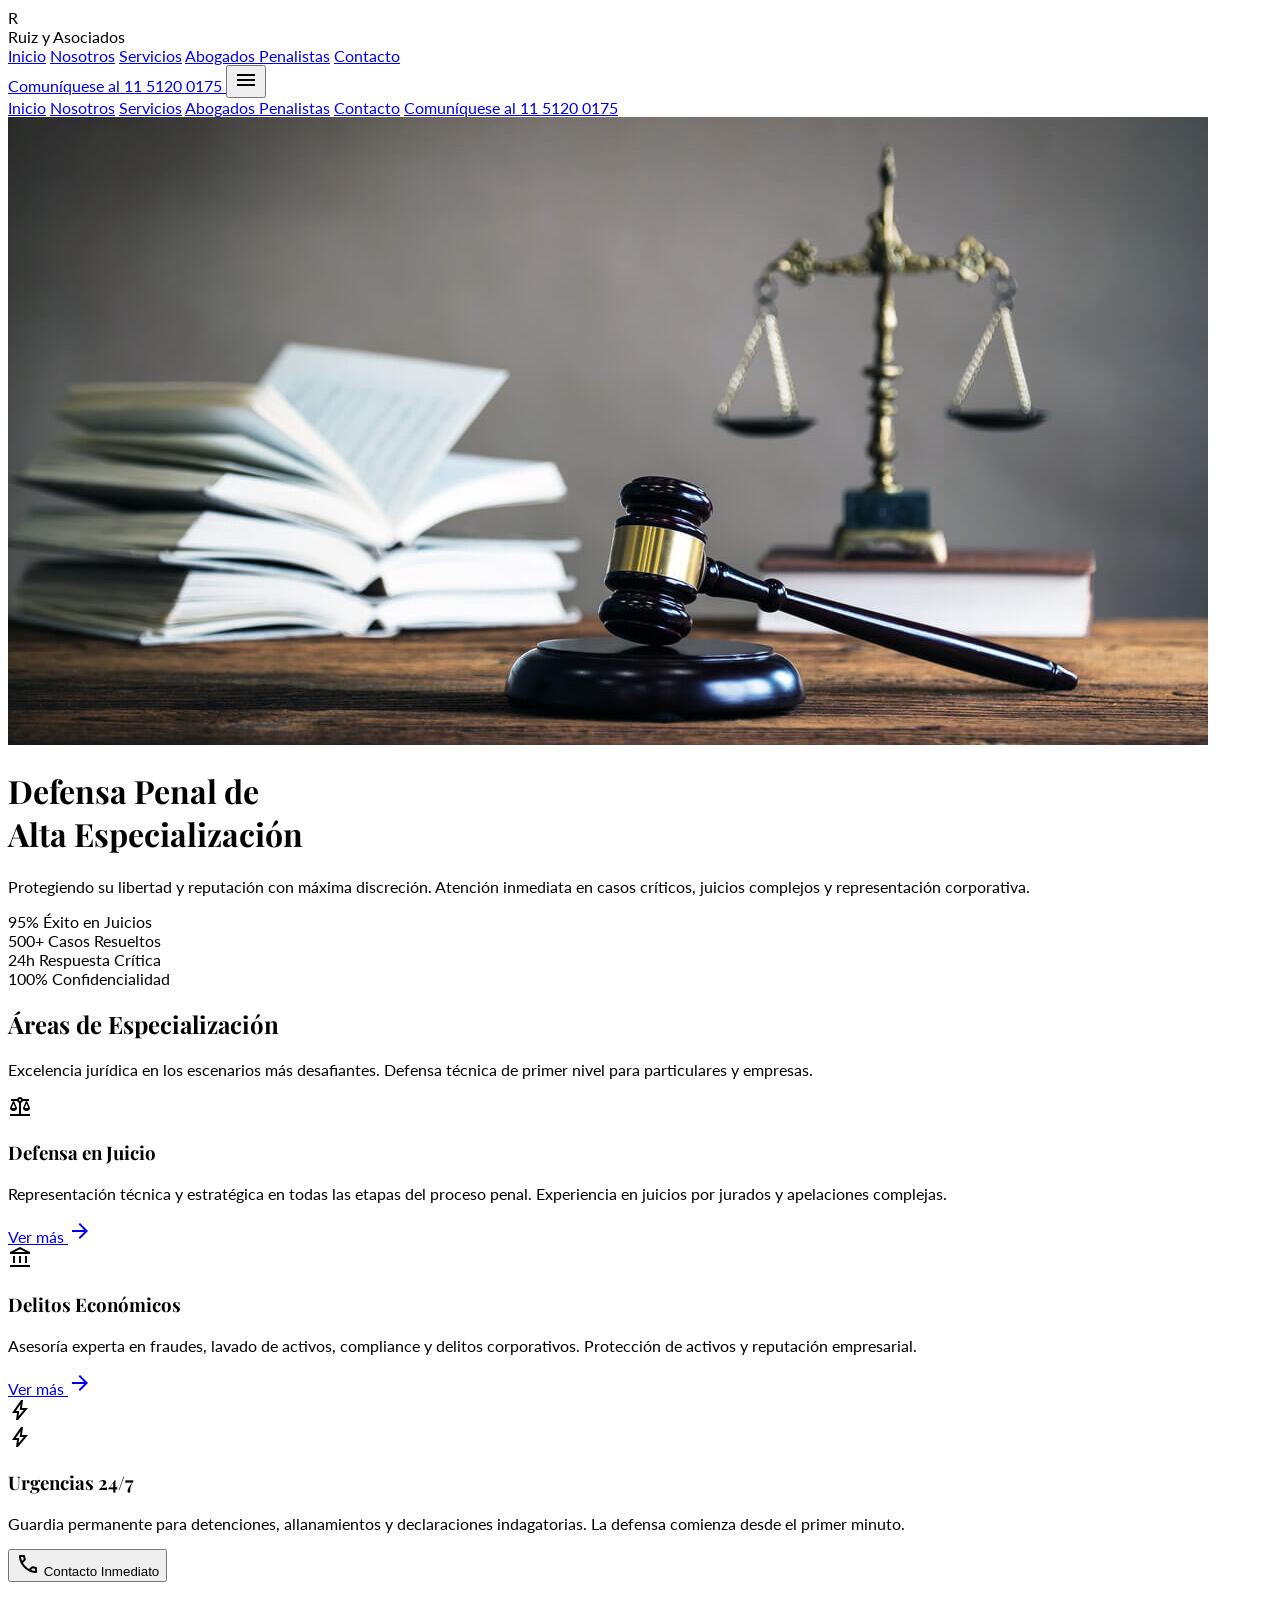
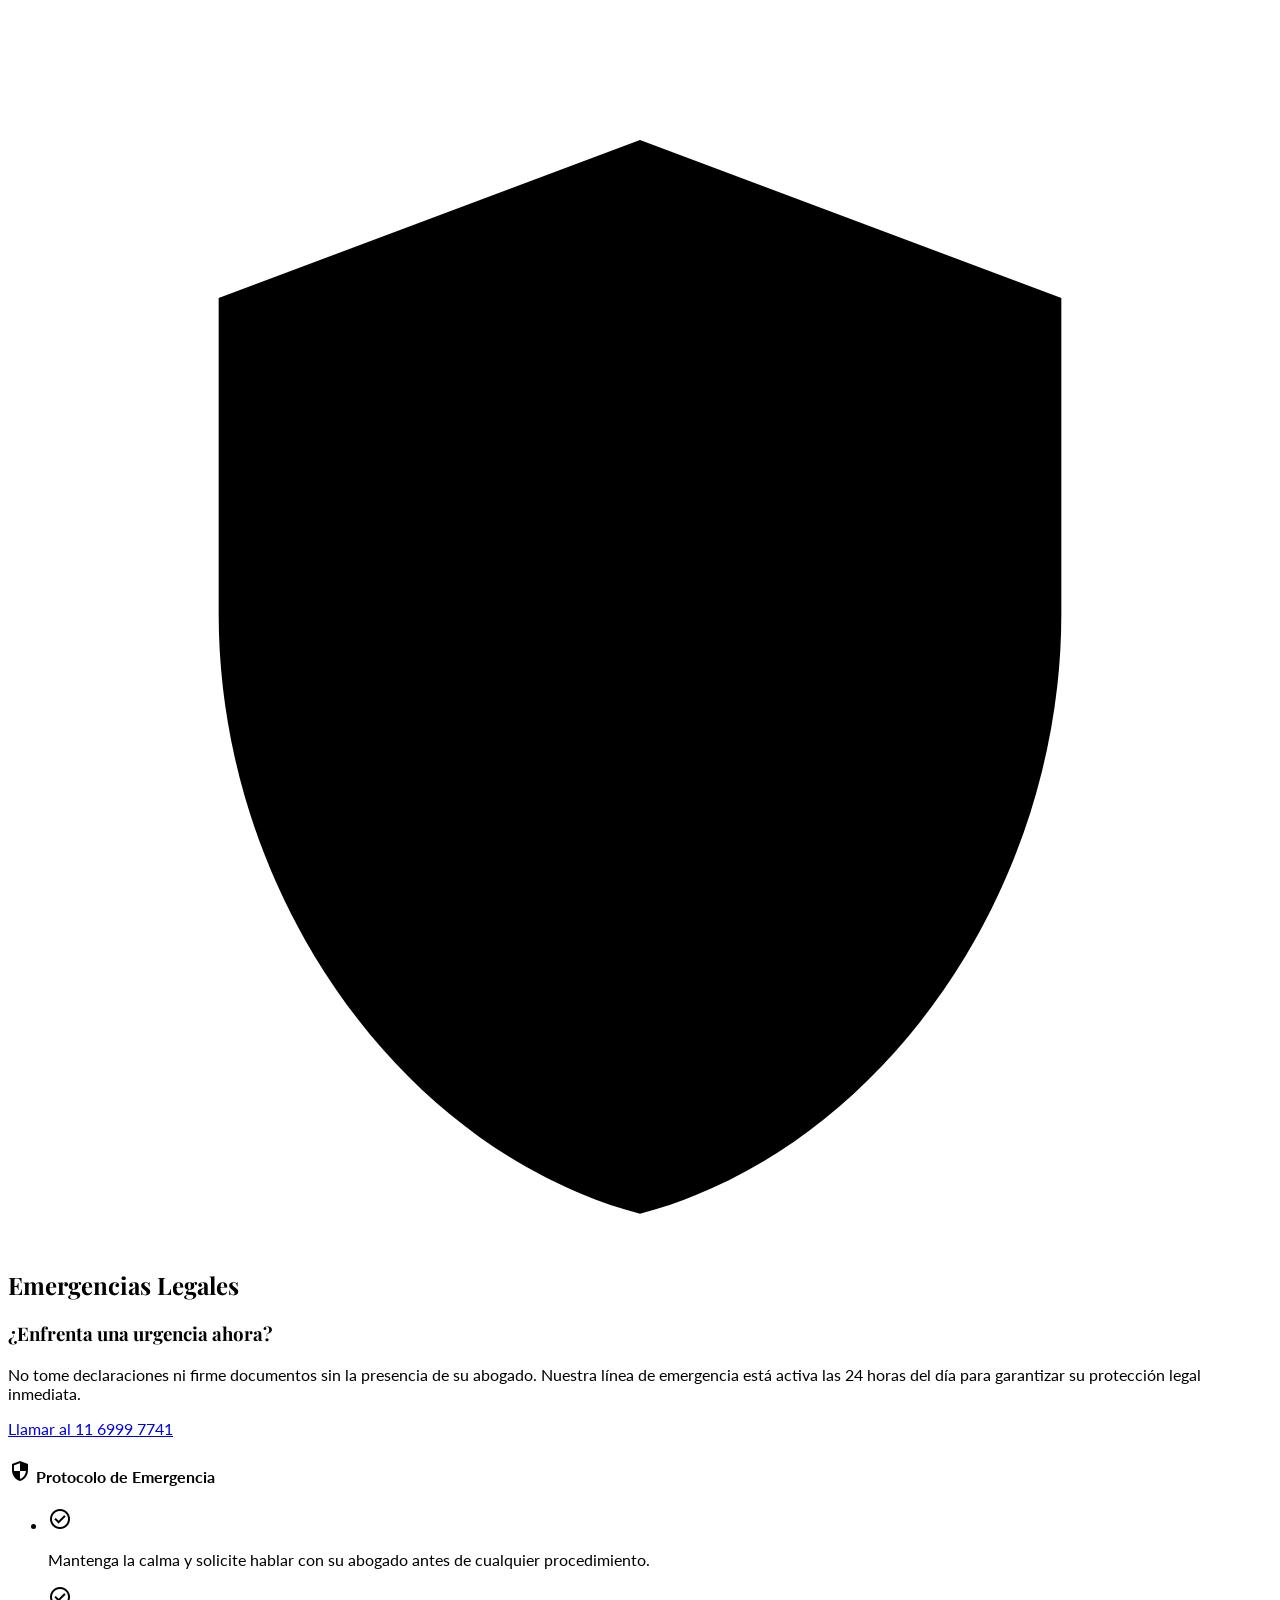
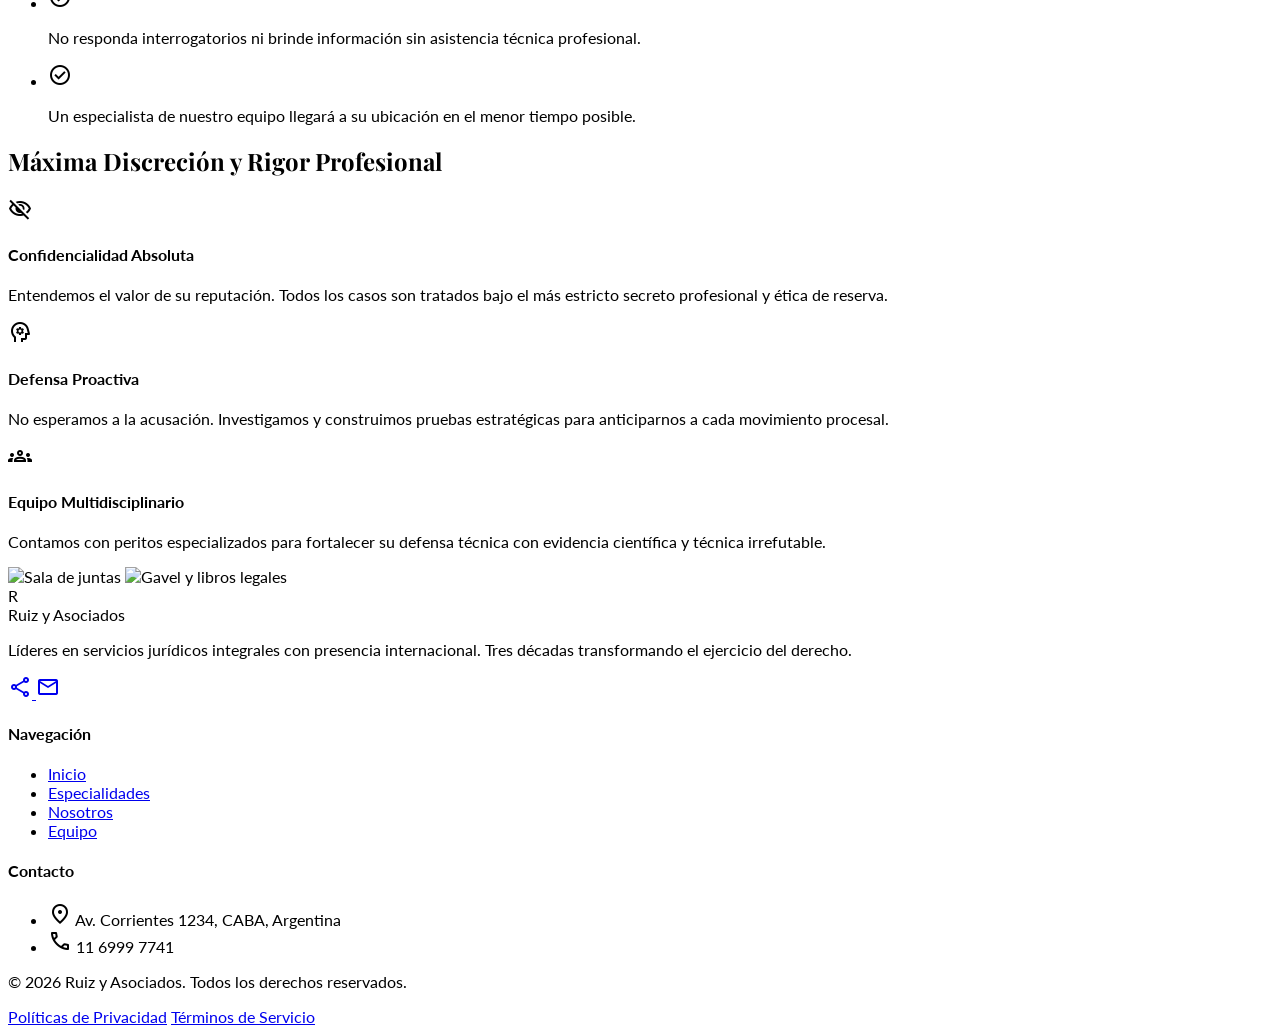
==== pages/abogado-penalista.html @ d54eafa2 "feat(main): Finish MVP" ====
<!DOCTYPE html>

<html lang="es">

<head>
  <meta charset="utf-8" />
  <meta content="width=device-width, initial-scale=1.0" name="viewport" />
  <title>Abogado Penalista | Defensa Criminal de Élite</title>
  <script src="https://cdn.tailwindcss.com?plugins=forms,container-queries"></script>
  <link href="https://fonts.googleapis.com" rel="preconnect" />
  <link crossorigin="" href="https://fonts.gstatic.com" rel="preconnect" />
  <link
    href="https://fonts.googleapis.com/css2?family=Playfair+Display:ital,wght@0,400..900;1,400..900&amp;family=Lato:wght@300;400;700&amp;display=swap"
    rel="stylesheet" />
  <link
    href="https://fonts.googleapis.com/css2?family=Material+Symbols+Outlined:wght,FILL@100..700,0..1&amp;display=swap"
    rel="stylesheet" />
  <link rel="stylesheet" href="../styles.css">
</head>

<body class="bg-white text-charcoal antialiased transition-colors duration-300" data-page="penalista">
  <div class="relative flex min-h-screen w-full flex-col overflow-x-hidden">
    <!-- Navigation -->
      <header class="sticky top-0 z-50 w-full bg-navy text-white shadow-lg">
        <nav class="container mx-auto px-6 py-4 flex items-center justify-between relative">

          <!-- Logo -->
          <div class="flex items-center space-x-2 z-10">
            <div class="w-10 h-10 border-2 border-gold flex items-center justify-center flex-shrink-0">
              <span class="text-gold font-serif text-2xl">R</span>
            </div>
            <span class="text-xl font-serif tracking-widest uppercase">Ruiz y Asociados</span>
          </div>

          <!-- Desktop Links -->
          <nav class="hidden md:flex space-x-8 text-sm font-light tracking-wide">
            <a class="nav-link hover:text-gold transition-colors" href="../index.html" data-page="inicio">Inicio</a>
            <a class="nav-link hover:text-gold transition-colors" href="nosotros.html" data-page="nosotros">Nosotros</a>
            <a class="nav-link hover:text-gold transition-colors" href="servicios.html" data-page="servicios">Servicios</a>
              <a class="nav-link hover:text-gold transition-colors" href="#" data-page="penalista">Abogados Penalistas</a>
  <a class="nav-link hover:text-gold transition-colors" href="contacto.html" data-page="contacto">Contacto</a>
          </nav>

          <!-- CTA + Hamburger -->
          <div class="flex items-center gap-4 z-10">
            <a class="hidden lg:flex bg-gold hover:bg-opacity-90 text-navy font-bold py-2.5 px-6 rounded-sm transition-all duration-300 text-sm uppercase tracking-tighter"
              href="tel:1151200175">
              Comuníquese al 11 5120 0175
            </a>
            <button id="menu-toggle" class="md:hidden text-white p-1" aria-label="Abrir menú" aria-expanded="false">
              <span class="material-symbols-outlined" id="menu-icon">menu</span>
            </button>
          </div>

          <!-- Mobile Menu -->
          <div id="mobile-menu"
            class="hidden absolute top-full left-0 w-full bg-navy border-t border-gold border-opacity-30 shadow-xl md:hidden">
            <div class="flex flex-col px-6 py-4 space-y-4 text-sm font-light tracking-wide">
              <a class="nav-link hover:text-gold transition-colors py-2 border-b border-white border-opacity-10"
                href="../index.html" data-page="inicio">Inicio</a>
              <a class="nav-link hover:text-gold transition-colors py-2 border-b border-white border-opacity-10"
                href="nosotros.html" data-page="nosotros">Nosotros</a>
              <a class="nav-link hover:text-gold transition-colors py-2" href="servicios.html" data-page="servicios">Servicios</a>
              <a class="nav-link hover:text-gold transition-colors py-2" href="#" data-page="penalista">Abogados Penalistas</a>
              <a class="nav-link hover:text-gold transition-colors py-2" href="contacto.html" data-page="contacto">Contacto</a>
              <a class="bg-gold text-navy font-bold py-3 px-6 text-center rounded-sm uppercase tracking-tighter mt-2"
                href="tel:1151200175">
                Comuníquese al 11 5120 0175
              </a>
            </div>
          </div>

        </nav>
      </header>
    <!-- Hero Section -->
    <main class="flex-1">
<!-- Hero Section -->
<div class="relative w-full min-h-[68vh] flex items-center overflow-hidden">
  <div class="absolute inset-0 z-0">
    <img alt="Defensa Penal de Élite" class="w-full h-full object-cover"
      src="../assets/home-banner.jpg" />
    <div class="absolute inset-0 hero-overlay"></div>
  </div>
  <div class="container mx-auto px-6 relative z-10 text-white">
    <div class="max-w-2xl">
      <div class="w-20 h-1 bg-gold mb-6"></div>
      <h1 class="text-5xl md:text-7xl font-serif leading-tight mb-6">
        Defensa Penal de <br /><span class="italic text-gold">Alta Especialización</span>
      </h1>
      <p class="text-xl md:text-2xl font-light text-silver mb-8 leading-relaxed">
        Protegiendo su libertad y reputación con máxima discreción. Atención inmediata en casos críticos, juicios
        complejos y representación corporativa.
      </p>
    </div>
  </div>
</div>
      <!-- Stats Bar -->
      <div class="bg-navy py-16 ">
        <div class="max-w-7xl mx-auto px-6">
          <div class="grid grid-cols-2 md:grid-cols-4 gap-8 text-center">
            <div class="flex flex-col gap-2">
              <span class="text-gold text-4xl font-serif">95%</span>
              <span class="text-silver text-xs uppercase tracking-[0.2em]">Éxito en Juicios</span>
            </div>
            <div class="flex flex-col gap-2 border-l border-white/10">
              <span class="text-gold text-4xl font-serif">500+</span>
              <span class="text-silver text-xs uppercase tracking-[0.2em]">Casos Resueltos</span>
            </div>
            <div class="flex flex-col gap-2 border-l border-white/10">
              <span class="text-gold text-4xl font-serif">24h</span>
              <span class="text-silver text-xs uppercase tracking-[0.2em]">Respuesta Crítica</span>
            </div>
            <div class="flex flex-col gap-2 border-l border-white/10">
              <span class="text-gold text-4xl font-serif">100%</span>
              <span class="text-silver text-xs uppercase tracking-[0.2em]">Confidencialidad</span>
            </div>
          </div>
        </div>
      </div>
      <!-- Specializations -->
      <section class="py-24 bg-gray-50" id="especialidades">
        <div class="max-w-7xl mx-auto px-6">
          <div class="text-center max-w-3xl mx-auto mb-20">
            <h2 class="text-4xl font-serif text-navy mb-4">Áreas de Especialización</h2>
            <div class="w-16 h-1 bg-gold mx-auto mb-6"></div>
            <p class="text-lg text-gray-500">Excelencia jurídica en los escenarios más desafiantes. Defensa técnica de
              primer nivel para particulares y empresas.</p>
          </div>
          <div class="grid md:grid-cols-3 gap-8">
            <!-- Card 1 -->
            <div class="bg-white p-10 shadow-sm border-t-4 border-transparent hover:border-gold transition-all group"
              id="defensa">
              <div class="text-gold mb-8 flex justify-center">
                <span class="material-symbols-outlined text-5xl">balance</span>
              </div>
              <h3 class="text-2xl font-serif mb-4 text-navy text-center">Defensa en Juicio</h3>
              <p class="text-gray-600 leading-relaxed mb-8 text-center">Representación técnica y estratégica en todas
                las etapas del proceso penal. Experiencia en juicios por jurados y apelaciones complejas.</p>
              <div class="text-center">
                <a class="text-gold text-xs uppercase tracking-widest font-bold inline-flex items-center gap-2 group-hover:gap-4 transition-all"
                  href="#">
                  Ver más <span class="material-symbols-outlined text-sm">arrow_forward</span>
                </a>
              </div>
            </div>
            <!-- Card 2 -->
            <div class="bg-white p-10 shadow-sm border-t-4 border-transparent hover:border-gold transition-all group"
              id="delitos">
              <div class="text-gold mb-8 flex justify-center">
                <span class="material-symbols-outlined text-5xl">account_balance</span>
              </div>
              <h3 class="text-2xl font-serif mb-4 text-navy text-center">Delitos Económicos</h3>
              <p class="text-gray-600 leading-relaxed mb-8 text-center">Asesoría experta en fraudes, lavado de activos,
                compliance y delitos corporativos. Protección de activos y reputación empresarial.</p>
              <div class="text-center">
                <a class="text-gold text-xs uppercase tracking-widest font-bold inline-flex items-center gap-2 group-hover:gap-4 transition-all"
                  href="#">
                  Ver más <span class="material-symbols-outlined text-sm">arrow_forward</span>
                </a>
              </div>
            </div>
            <!-- Card 3 (Featured/Urgencies) -->
            <div class="bg-navy p-10 shadow-2xl border-t-4 border-gold transition-all group relative overflow-hidden"
              id="urgencias">
              <div class="absolute right-0 top-0 opacity-10 transform translate-x-1/4 -translate-y-1/4">
                <span class="material-symbols-outlined text-[150px]">bolt</span>
              </div>
              <div class="relative z-10">
                <div class="text-gold mb-8 flex justify-center">
                  <span class="material-symbols-outlined text-5xl">bolt</span>
                </div>
                <h3 class="text-2xl font-serif mb-4 text-white text-center">Urgencias 24/7</h3>
                <p class="text-silver leading-relaxed mb-8 text-center">Guardia permanente para detenciones,
                  allanamientos y declaraciones indagatorias. La defensa comienza desde el primer minuto.</p>
                <button
                  class="w-full bg-gold text-navy py-4 font-bold uppercase tracking-widest text-sm hover:bg-white transition-colors duration-300 flex items-center justify-center gap-2">
                  <span class="material-symbols-outlined">call</span>
                  Contacto Inmediato
                </button>
              </div>
            </div>
          </div>
        </div>
      </section>
      <!-- Protocol Banner -->
      <section class="py-24 bg-navy relative overflow-hidden">
        <div class="absolute right-0 top-0 opacity-10 transform translate-x-1/4 -translate-y-1/4">
          <svg class="w-[600px] h-[600px]" fill="currentColor" viewbox="0 0 24 24" xmlns="http://www.w3.org/2000/svg">
            <path d="M12 3L4 6v6c0 5.25 3.41 10.16 8 11.39 4.59-1.23 8-6.14 8-11.39V6l-8-3z"></path>
          </svg>
        </div>
        <div class="max-w-7xl mx-auto px-6 relative z-10">
          <div class="grid lg:grid-cols-2 gap-16 items-center">
            <div class="text-white">
              <h2 class="text-gold text-sm font-bold tracking-[0.3em] uppercase mb-4">Emergencias Legales</h2>
              <h3 class="text-4xl md:text-5xl font-serif mb-8 leading-tight">¿Enfrenta una urgencia ahora?</h3>
              <p class="text-xl text-silver mb-10 leading-relaxed font-light">
                No tome declaraciones ni firme documentos sin la presencia de su abogado. Nuestra línea de emergencia
                está activa las 24 horas del día para garantizar su protección legal inmediata.
              </p>
              <a class="inline-block bg-gold text-navy px-10 py-4 font-bold uppercase tracking-widest text-sm hover:bg-white transition-colors duration-300"
                href="tel:1169997741">
                Llamar al 11 6999 7741
              </a>
            </div>
            <div class="bg-white/5 backdrop-blur-sm p-10 border border-white/10 rounded-sm">
              <h4 class="text-gold font-serif text-2xl mb-8 flex items-center gap-3">
                <span class="material-symbols-outlined">security</span>
                Protocolo de Emergencia
              </h4>
              <ul class="space-y-6">
                <li class="flex gap-4 items-start">
                  <span class="text-gold material-symbols-outlined">check_circle</span>
                  <p class="text-silver">Mantenga la calma y solicite hablar con su abogado antes de cualquier
                    procedimiento.</p>
                </li>
                <li class="flex gap-4 items-start">
                  <span class="text-gold material-symbols-outlined">check_circle</span>
                  <p class="text-silver">No responda interrogatorios ni brinde información sin asistencia técnica
                    profesional.</p>
                </li>
                <li class="flex gap-4 items-start">
                  <span class="text-gold material-symbols-outlined">check_circle</span>
                  <p class="text-silver">Un especialista de nuestro equipo llegará a su ubicación en el menor tiempo
                    posible.</p>
                </li>
              </ul>
            </div>
          </div>
        </div>
      </section>
      <!-- Discretion Section -->
      <section class="py-24 bg-white">
        <div class="max-w-7xl mx-auto px-6 grid lg:grid-cols-2 gap-16 items-center">
          <div>
            <h2 class="text-4xl font-serif text-navy mb-6">Máxima Discreción y Rigor Profesional</h2>
            <div class="w-16 h-1 bg-gold mb-10"></div>
            <div class="space-y-10">
              <div class="flex gap-6">
                <div class="shrink-0 w-12 h-12 bg-navy text-gold flex items-center justify-center">
                  <span class="material-symbols-outlined">visibility_off</span>
                </div>
                <div>
                  <h4 class="text-xl font-serif text-navy mb-2">Confidencialidad Absoluta</h4>
                  <p class="text-charcoal leading-relaxed">Entendemos el valor de su reputación. Todos los casos son
                    tratados bajo el más estricto secreto profesional y ética de reserva.</p>
                </div>
              </div>
              <div class="flex gap-6">
                <div class="shrink-0 w-12 h-12 bg-navy text-gold flex items-center justify-center">
                  <span class="material-symbols-outlined">psychology</span>
                </div>
                <div>
                  <h4 class="text-xl font-serif text-navy mb-2">Defensa Proactiva</h4>
                  <p class="text-charcoal leading-relaxed">No esperamos a la acusación. Investigamos y construimos
                    pruebas estratégicas para anticiparnos a cada movimiento procesal.</p>
                </div>
              </div>
              <div class="flex gap-6">
                <div class="shrink-0 w-12 h-12 bg-navy text-gold flex items-center justify-center">
                  <span class="material-symbols-outlined">groups</span>
                </div>
                <div>
                  <h4 class="text-xl font-serif text-navy mb-2">Equipo Multidisciplinario</h4>
                  <p class="text-charcoal leading-relaxed">Contamos con peritos especializados para fortalecer su
                    defensa técnica con evidencia científica y técnica irrefutable.</p>
                </div>
              </div>
            </div>
          </div>
          <div class="grid grid-cols-2 gap-6">
            <img alt="Sala de juntas"
              class="w-full h-80 object-cover shadow-2xl grayscale hover:grayscale-0 transition-all duration-700"
              src="https://lh3.googleusercontent.com/aida-public/[base64]" />
            <img alt="Gavel y libros legales"
              class="w-full h-80 object-cover shadow-2xl grayscale hover:grayscale-0 transition-all duration-700 mt-12"
              src="https://lh3.googleusercontent.com/aida-public/[base64]" />
          </div>
        </div>
      </section>
    </main>
    <!-- Footer -->
<footer class="bg-navy text-white py-12 border-t border-gray-800">
      <div class="container mx-auto px-6 grid md:grid-cols-4 gap-12">
        <div class="col-span-1 md:col-span-2">
          <div class="flex items-center space-x-2 mb-6" data-purpose="logo-container">
            <div class="w-10 h-10 border-2 border-gold flex items-center justify-center">
              <span class="text-gold font-serif text-2xl">R</span>
            </div>
            <span class="text-xl font-serif tracking-widest uppercase">Ruiz y Asociados</span>
          </div>
          <p class="text-silver text-sm max-w-sm mb-8 leading-relaxed">
            Líderes en servicios jurídicos integrales con presencia internacional. Tres décadas transformando el
            ejercicio del derecho.
          </p>
          <div class="flex gap-4">
            <a class="size-10 border border-gray-700 flex items-center justify-center text-silver hover:text-gold transition-colors"
              href="#">
              <span class="material-symbols-outlined text-lg">share</span>
            </a>
            <a class="size-10 border border-gray-700 flex items-center justify-center text-silver hover:text-gold transition-colors"
              href="#">
              <span class="material-symbols-outlined text-lg">mail</span>
            </a>
          </div>
        </div>
        <div>
          <h4 class="font-serif text-white text-lg mb-6">Navegación</h4>
          <ul class="space-y-4 text-xs uppercase tracking-widest text-silver">
            <li><a class="hover:text-gold transition-colors" href="#">Inicio</a></li>
            <li><a class="hover:text-gold transition-colors" href="#">Especialidades</a></li>
            <li><a class="hover:text-gold transition-colors" href="#">Nosotros</a></li>
            <li><a class="hover:text-gold transition-colors" href="#">Equipo</a></li>
          </ul>
        </div>
        <div>
          <h4 class="font-serif text-white text-lg mb-6">Contacto</h4>
          <ul class="space-y-6 text-sm text-silver">
            <li class="flex items-start gap-4">
              <span class="material-symbols-outlined text-gold">location_on</span>
              <span>Av. Corrientes 1234, CABA, Argentina</span>
            </li>
            <li class="flex items-center gap-4">
              <span class="material-symbols-outlined text-gold">call</span>
              <span>11 6999 7741</span>
            </li>
          </ul>
        </div>
      </div>
      <div
        class="container mx-auto px-6 pt-12 mt-12 border-t border-gray-800 flex flex-col md:flex-row justify-between text-[10px] text-gray-500 uppercase tracking-widest gap-4">
        <p>© 2026 Ruiz y Asociados. Todos los derechos reservados.</p>
        <div class="flex gap-6">
          <a class="hover:text-gold" href="#">Políticas de Privacidad</a>
          <a class="hover:text-gold" href="#">Términos de Servicio</a>
        </div>
      </div>
    </footer>
  </div>
  <script src="../app.js"></script>


</html>
---- styles.css ----
body {
  font-family: 'Lato', sans-serif;
}

h1, h2, h3, .serif-font {
  font-family: 'Playfair Display', serif;
}

.hero-overlay {
  background: 
    linear-gradient(135deg, rgba(10,25,47,0.95) 0%, rgba(10,25,47,0.50) 45%, rgba(10,25,47,0.80) 100%),
    linear-gradient(220deg, rgba(255,255,255,0.04) 30%, transparent 60%);
}

.hero-gradient {
  background: 
    linear-gradient(135deg, rgba(32,90,85,0.95) 0%, rgba(45,120,110,0.60) 45%, rgba(28,75,70,0.90) 100%),
    linear-gradient(220deg, rgba(255,255,255,0.06) 25%, transparent 55%),
    #1d5a55;
}

.gold-border {
  border-bottom: 2px solid #C5A059;
}

.service-card:hover {
  transform: translateY(-5px);
  transition: all 0.3s ease;
}

.nav-link.active {
  color: #C9A84C;
  font-weight: bold;
  border-bottom: 2px solid #C9A84C;
  padding-bottom: 2px;
}
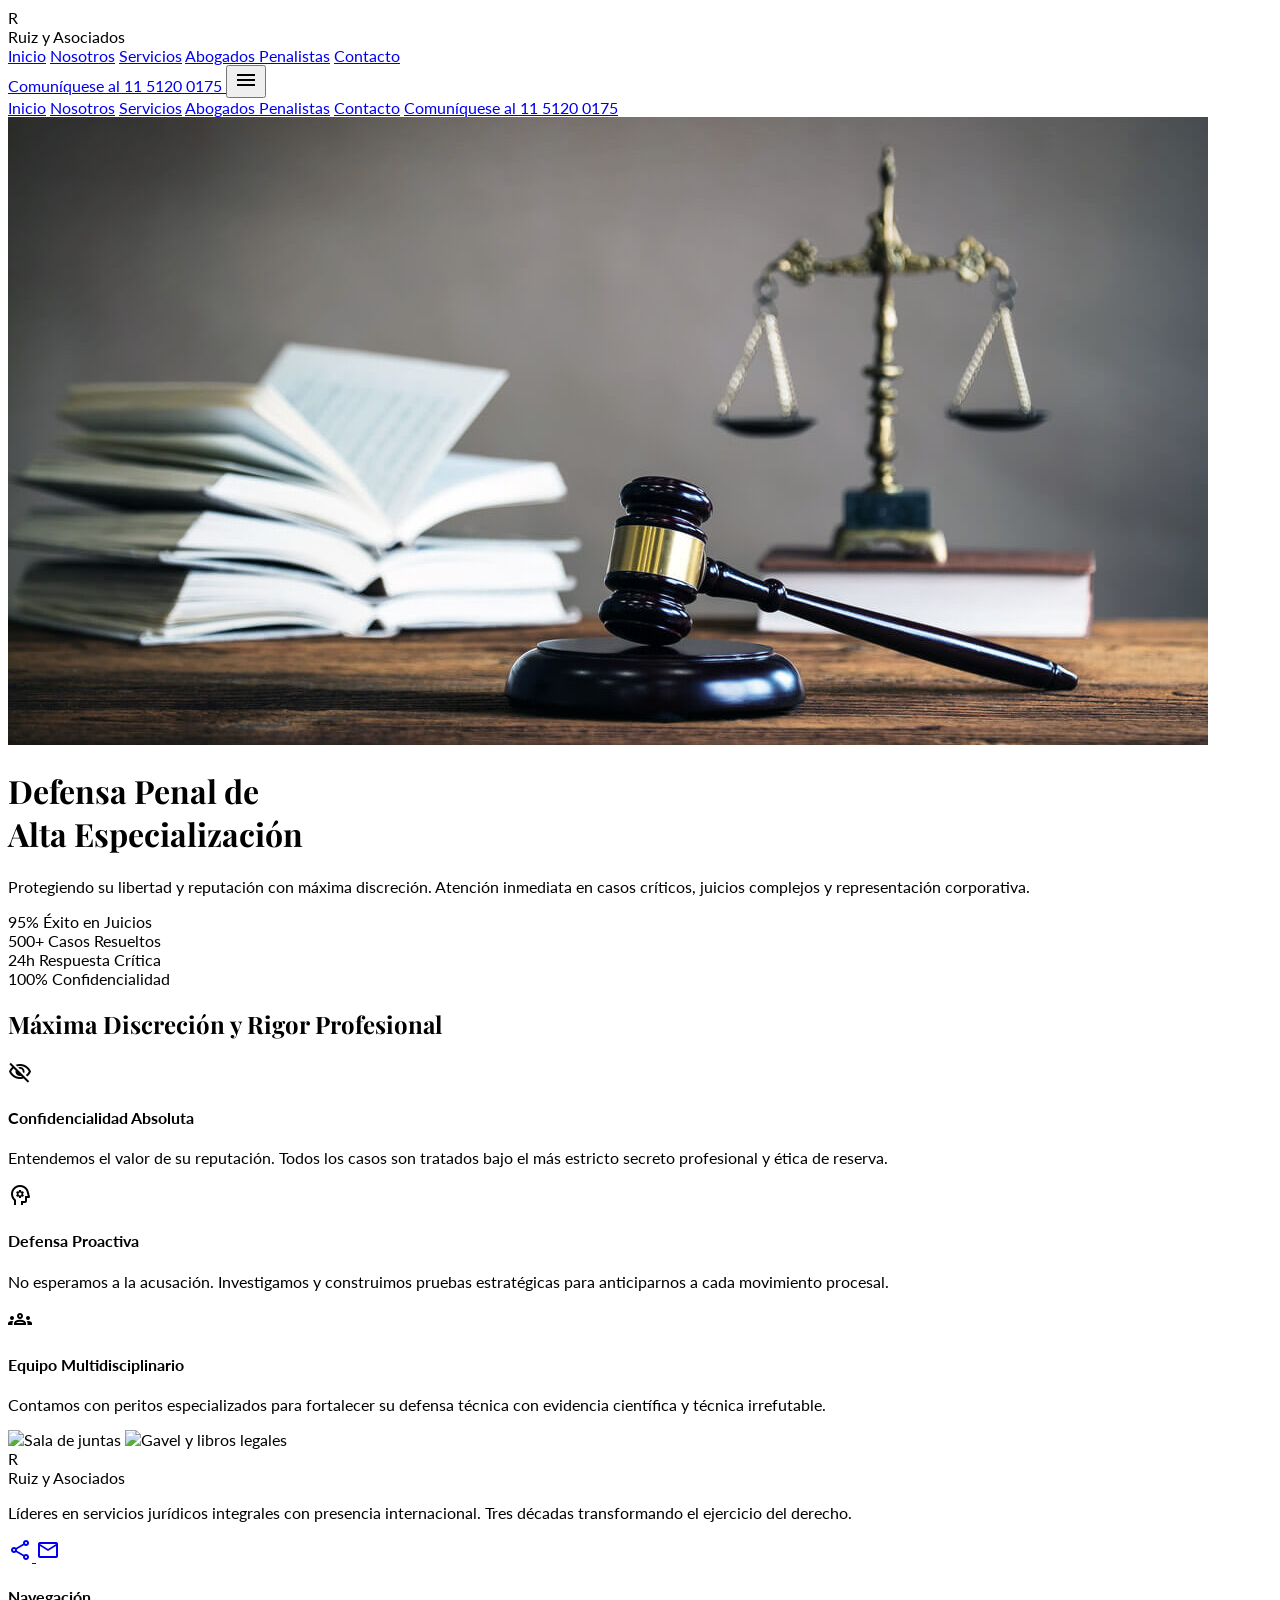
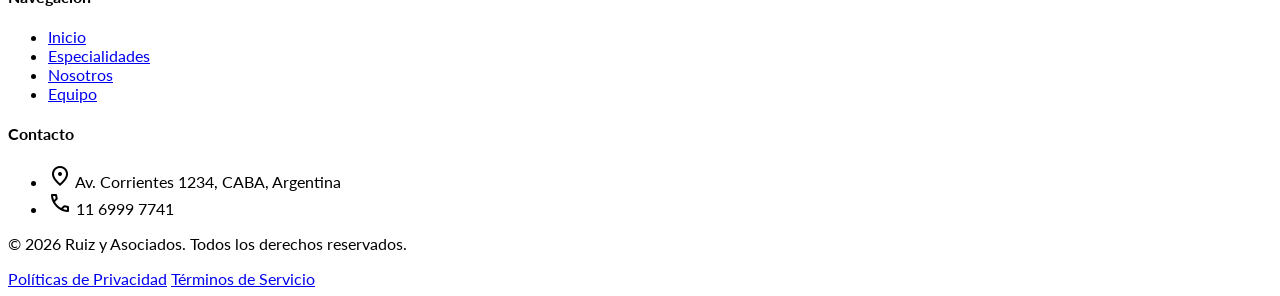
==== commit bdf22b21: "feat(code): Add client's desired changes" ====
--- a/pages/abogado-penalista.html
+++ b/pages/abogado-penalista.html
@@ -117,118 +117,7 @@
           </div>
         </div>
       </div>
-      <!-- Specializations -->
-      <section class="py-24 bg-gray-50" id="especialidades">
-        <div class="max-w-7xl mx-auto px-6">
-          <div class="text-center max-w-3xl mx-auto mb-20">
-            <h2 class="text-4xl font-serif text-navy mb-4">Áreas de Especialización</h2>
-            <div class="w-16 h-1 bg-gold mx-auto mb-6"></div>
-            <p class="text-lg text-gray-500">Excelencia jurídica en los escenarios más desafiantes. Defensa técnica de
-              primer nivel para particulares y empresas.</p>
-          </div>
-          <div class="grid md:grid-cols-3 gap-8">
-            <!-- Card 1 -->
-            <div class="bg-white p-10 shadow-sm border-t-4 border-transparent hover:border-gold transition-all group"
-              id="defensa">
-              <div class="text-gold mb-8 flex justify-center">
-                <span class="material-symbols-outlined text-5xl">balance</span>
-              </div>
-              <h3 class="text-2xl font-serif mb-4 text-navy text-center">Defensa en Juicio</h3>
-              <p class="text-gray-600 leading-relaxed mb-8 text-center">Representación técnica y estratégica en todas
-                las etapas del proceso penal. Experiencia en juicios por jurados y apelaciones complejas.</p>
-              <div class="text-center">
-                <a class="text-gold text-xs uppercase tracking-widest font-bold inline-flex items-center gap-2 group-hover:gap-4 transition-all"
-                  href="#">
-                  Ver más <span class="material-symbols-outlined text-sm">arrow_forward</span>
-                </a>
-              </div>
-            </div>
-            <!-- Card 2 -->
-            <div class="bg-white p-10 shadow-sm border-t-4 border-transparent hover:border-gold transition-all group"
-              id="delitos">
-              <div class="text-gold mb-8 flex justify-center">
-                <span class="material-symbols-outlined text-5xl">account_balance</span>
-              </div>
-              <h3 class="text-2xl font-serif mb-4 text-navy text-center">Delitos Económicos</h3>
-              <p class="text-gray-600 leading-relaxed mb-8 text-center">Asesoría experta en fraudes, lavado de activos,
-                compliance y delitos corporativos. Protección de activos y reputación empresarial.</p>
-              <div class="text-center">
-                <a class="text-gold text-xs uppercase tracking-widest font-bold inline-flex items-center gap-2 group-hover:gap-4 transition-all"
-                  href="#">
-                  Ver más <span class="material-symbols-outlined text-sm">arrow_forward</span>
-                </a>
-              </div>
-            </div>
-            <!-- Card 3 (Featured/Urgencies) -->
-            <div class="bg-navy p-10 shadow-2xl border-t-4 border-gold transition-all group relative overflow-hidden"
-              id="urgencias">
-              <div class="absolute right-0 top-0 opacity-10 transform translate-x-1/4 -translate-y-1/4">
-                <span class="material-symbols-outlined text-[150px]">bolt</span>
-              </div>
-              <div class="relative z-10">
-                <div class="text-gold mb-8 flex justify-center">
-                  <span class="material-symbols-outlined text-5xl">bolt</span>
-                </div>
-                <h3 class="text-2xl font-serif mb-4 text-white text-center">Urgencias 24/7</h3>
-                <p class="text-silver leading-relaxed mb-8 text-center">Guardia permanente para detenciones,
-                  allanamientos y declaraciones indagatorias. La defensa comienza desde el primer minuto.</p>
-                <button
-                  class="w-full bg-gold text-navy py-4 font-bold uppercase tracking-widest text-sm hover:bg-white transition-colors duration-300 flex items-center justify-center gap-2">
-                  <span class="material-symbols-outlined">call</span>
-                  Contacto Inmediato
-                </button>
-              </div>
-            </div>
-          </div>
-        </div>
-      </section>
-      <!-- Protocol Banner -->
-      <section class="py-24 bg-navy relative overflow-hidden">
-        <div class="absolute right-0 top-0 opacity-10 transform translate-x-1/4 -translate-y-1/4">
-          <svg class="w-[600px] h-[600px]" fill="currentColor" viewbox="0 0 24 24" xmlns="http://www.w3.org/2000/svg">
-            <path d="M12 3L4 6v6c0 5.25 3.41 10.16 8 11.39 4.59-1.23 8-6.14 8-11.39V6l-8-3z"></path>
-          </svg>
-        </div>
-        <div class="max-w-7xl mx-auto px-6 relative z-10">
-          <div class="grid lg:grid-cols-2 gap-16 items-center">
-            <div class="text-white">
-              <h2 class="text-gold text-sm font-bold tracking-[0.3em] uppercase mb-4">Emergencias Legales</h2>
-              <h3 class="text-4xl md:text-5xl font-serif mb-8 leading-tight">¿Enfrenta una urgencia ahora?</h3>
-              <p class="text-xl text-silver mb-10 leading-relaxed font-light">
-                No tome declaraciones ni firme documentos sin la presencia de su abogado. Nuestra línea de emergencia
-                está activa las 24 horas del día para garantizar su protección legal inmediata.
-              </p>
-              <a class="inline-block bg-gold text-navy px-10 py-4 font-bold uppercase tracking-widest text-sm hover:bg-white transition-colors duration-300"
-                href="tel:1169997741">
-                Llamar al 11 6999 7741
-              </a>
-            </div>
-            <div class="bg-white/5 backdrop-blur-sm p-10 border border-white/10 rounded-sm">
-              <h4 class="text-gold font-serif text-2xl mb-8 flex items-center gap-3">
-                <span class="material-symbols-outlined">security</span>
-                Protocolo de Emergencia
-              </h4>
-              <ul class="space-y-6">
-                <li class="flex gap-4 items-start">
-                  <span class="text-gold material-symbols-outlined">check_circle</span>
-                  <p class="text-silver">Mantenga la calma y solicite hablar con su abogado antes de cualquier
-                    procedimiento.</p>
-                </li>
-                <li class="flex gap-4 items-start">
-                  <span class="text-gold material-symbols-outlined">check_circle</span>
-                  <p class="text-silver">No responda interrogatorios ni brinde información sin asistencia técnica
-                    profesional.</p>
-                </li>
-                <li class="flex gap-4 items-start">
-                  <span class="text-gold material-symbols-outlined">check_circle</span>
-                  <p class="text-silver">Un especialista de nuestro equipo llegará a su ubicación en el menor tiempo
-                    posible.</p>
-                </li>
-              </ul>
-            </div>
-          </div>
-        </div>
-      </section>
+
       <!-- Discretion Section -->
       <section class="py-24 bg-white">
         <div class="max-w-7xl mx-auto px-6 grid lg:grid-cols-2 gap-16 items-center">
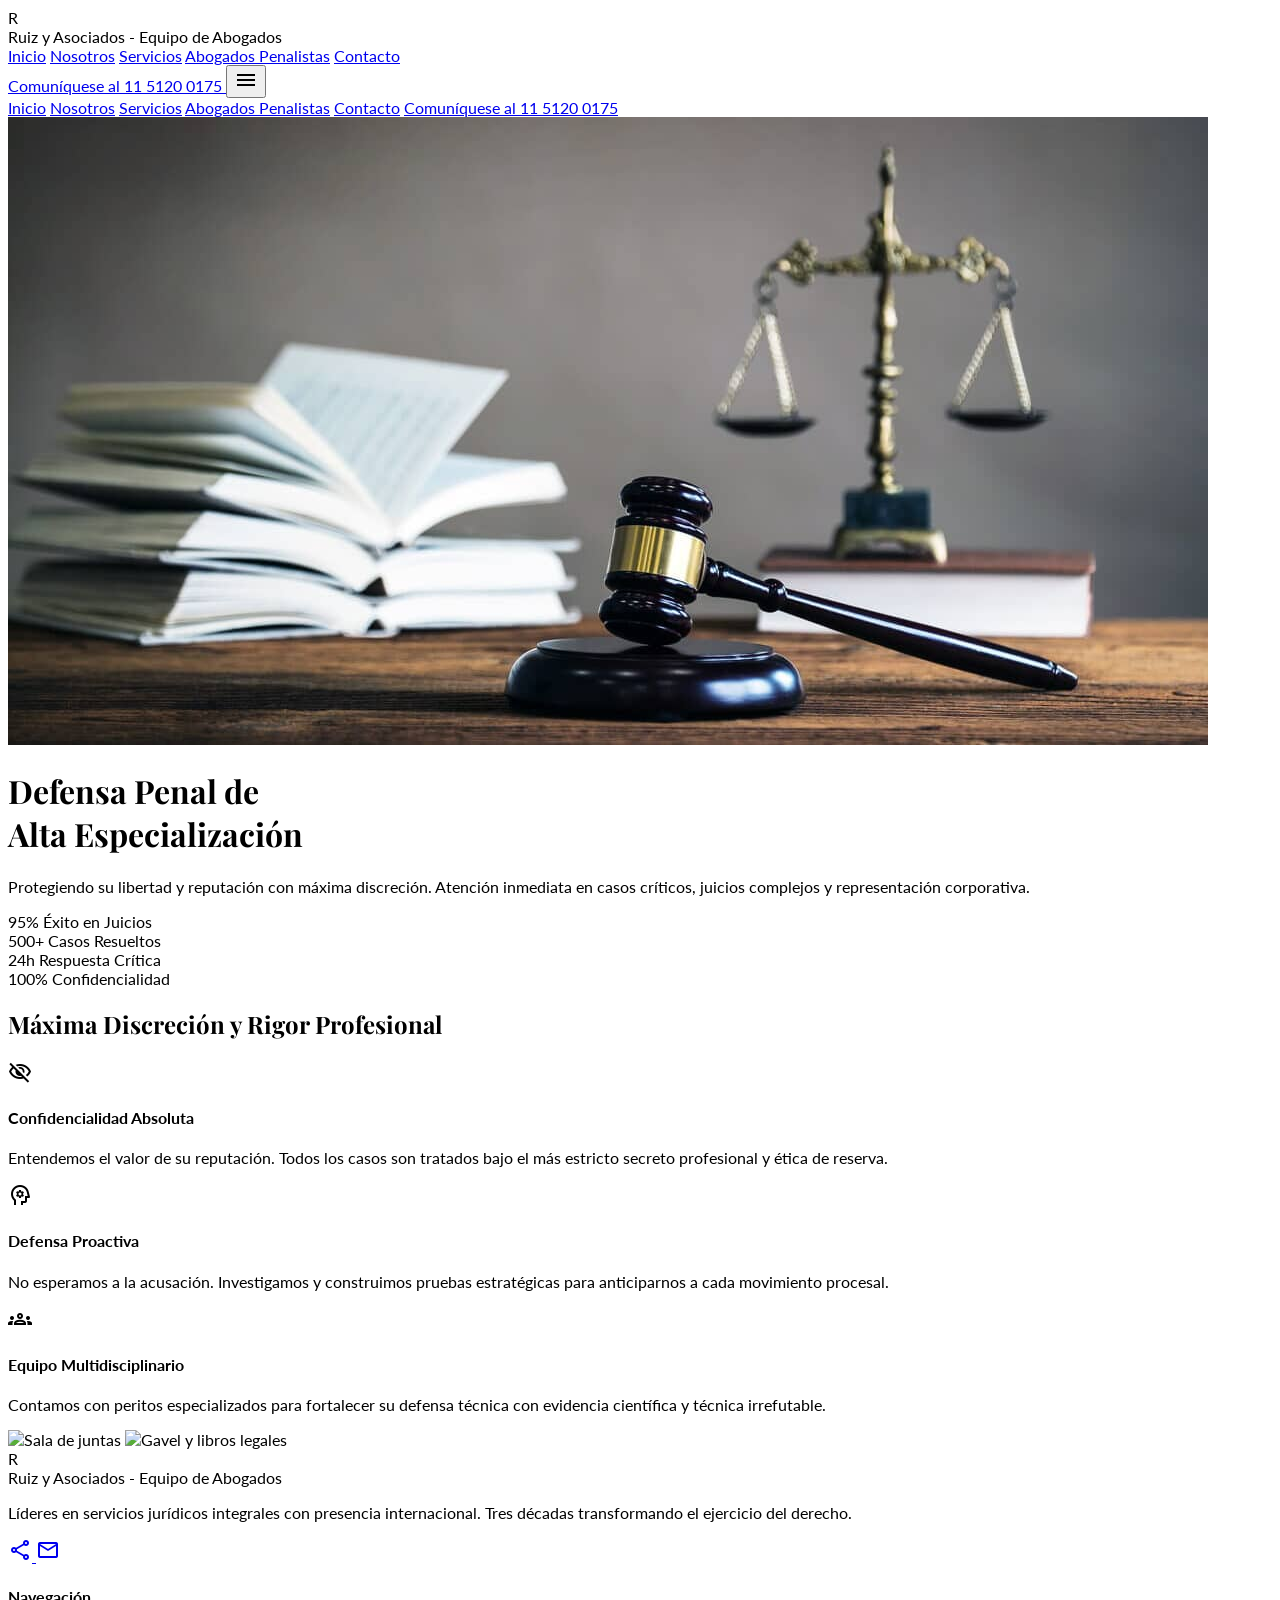
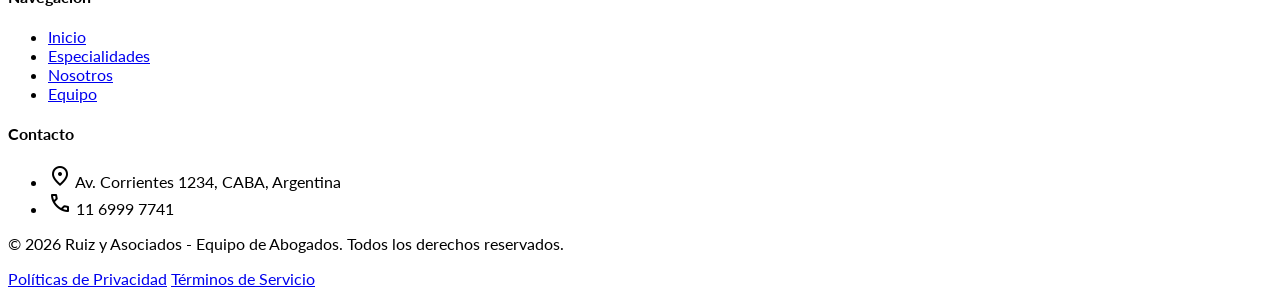
==== commit 528f6b01: "feat(name): Update branding name" ====
--- a/pages/abogado-penalista.html
+++ b/pages/abogado-penalista.html
@@ -29,7 +29,7 @@
             <div class="w-10 h-10 border-2 border-gold flex items-center justify-center flex-shrink-0">
               <span class="text-gold font-serif text-2xl">R</span>
             </div>
-            <span class="text-xl font-serif tracking-widest uppercase">Ruiz y Asociados</span>
+            <span class="text-xl font-serif tracking-widest uppercase">Ruiz y Asociados - Equipo de Abogados</span>
           </div>
 
           <!-- Desktop Links -->
@@ -176,7 +176,7 @@
             <div class="w-10 h-10 border-2 border-gold flex items-center justify-center">
               <span class="text-gold font-serif text-2xl">R</span>
             </div>
-            <span class="text-xl font-serif tracking-widest uppercase">Ruiz y Asociados</span>
+            <span class="text-xl font-serif tracking-widest uppercase">Ruiz y Asociados - Equipo de Abogados</span>
           </div>
           <p class="text-silver text-sm max-w-sm mb-8 leading-relaxed">
             Líderes en servicios jurídicos integrales con presencia internacional. Tres décadas transformando el
@@ -218,7 +218,7 @@
       </div>
       <div
         class="container mx-auto px-6 pt-12 mt-12 border-t border-gray-800 flex flex-col md:flex-row justify-between text-[10px] text-gray-500 uppercase tracking-widest gap-4">
-        <p>© 2026 Ruiz y Asociados. Todos los derechos reservados.</p>
+        <p>© 2026 Ruiz y Asociados - Equipo de Abogados. Todos los derechos reservados.</p>
         <div class="flex gap-6">
           <a class="hover:text-gold" href="#">Políticas de Privacidad</a>
           <a class="hover:text-gold" href="#">Términos de Servicio</a>
